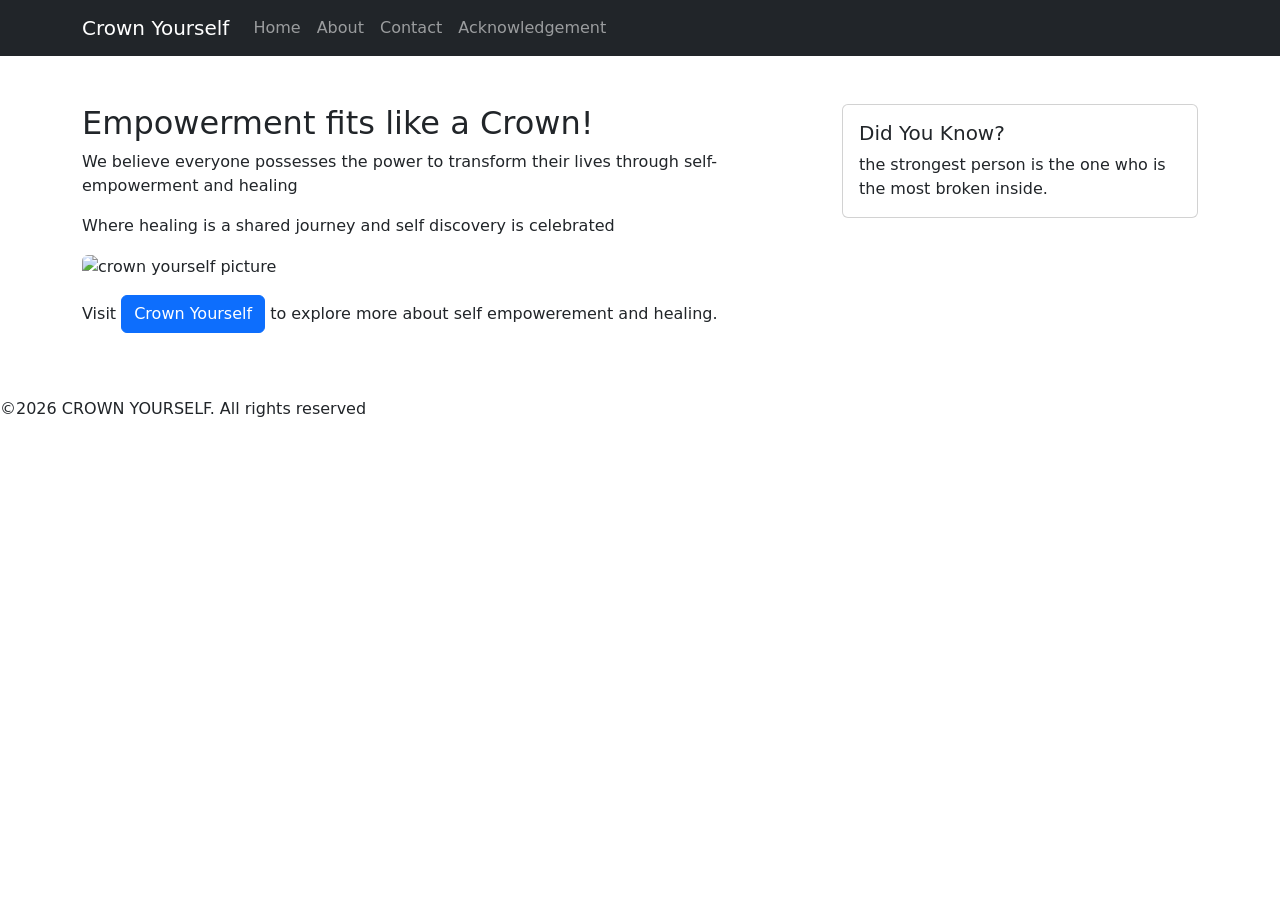
==== index.html @ c50db0bf "Update index.html" ====
<!DOCTYPE html>
<html lang="en">
<head>
    <meta charset="UTF-8">
    <meta name="viewport" content="width=device-width, initial-scale=1.0">
    <title>CROWN YOURSELF</title>
    <!-- Bootstrap CSS --> 
<link href="https://cdn.jsdelivr.net/npm/bootstrap@5.3.0/dist/css/bootstrap.min.css" rel="stylesheet"> 
    <link rel="stylesheet" href="styles.css">
</head>
<body>
    <header>
  <nav class="navbar navbar-expand-lg navbar-dark bg-dark"> 
        <div class="container"> 
            <a class="navbar-brand" href="index.html">Crown Yourself</a> 
            <button class="navbar-toggler" type="button" data-bs-toggle="collapse" data-bs-target="#navbarNav"> 
                <span class="navbar-toggler-icon"></span> 
            </button> 
            <div class="collapse navbar-collapse" id="navbarNav"> 
                <ul class="navbar-nav"> 
                    <li class="nav-item"> 
                        <a class="nav-link" href="index.html">Home</a> 
                    </li> 
                    <li class="nav-item"> 
                        <a class="nav-link" href="about.html">About</a> 
                    </li>
                    <li class="nav-item"> 
                        <a class="nav-link" href="contact.html">Contact</a> 
                    </li>    
                    <li class="nav-item">
                        <a class="nav-link" href="acknowledgement.html">Acknowledgement</a>
                    </li>
                </ul> 
            </div> 
        </div> 
    </nav> 
    </header>
    <main class="container my-5"> 
    <div class="row"> 
        <div class="col-md-8"> 
            <h2>Empowerment fits like a Crown!</h2> 
            <p>We believe everyone possesses the power to transform their lives through self-empowerment and healing</p> 
            <p>Where healing is a shared journey and self discovery is celebrated</p> 
            <img src="https://i.pinimg.com/736x/61/dd/d5/61ddd5da4b9e14bfcbb39efbd9c650fc.jpg" alt="crown yourself picture" class="img-fluid rounded"> 
            <p class="mt-3">Visit <a href="https://bl3ssing57.github.io/Blessing330-assignment/" class="btn btn-primary">Crown Yourself</a> to explore more about self empowerement and healing.</p> 
        </div> 
        <div class="col-md-4"> 
            <div class="card"> 
                <div class="card-body"> 
                    <h5 class="card-title">Did You Know?</h5> 
                    <p class="card-text">the strongest person is the one who is the most broken inside.</p> 
                </div> 
            </div> 
        </div> 
    </div>
    </main>
    <footer>
        <p>&copy;2026 CROWN YOURSELF. All rights reserved</p>
    </footer>
   <!-- Bootstrap JS and dependencies --> 
<script src="https://cdn.jsdelivr.net/npm/@popperjs/core@2.11.6/dist/umd/popper.min.js"></script> 
<script src="https://cdn.jsdelivr.net/npm/bootstrap@5.3.0/dist/js/bootstrap.min.js"></script>  
</body>       
</html>
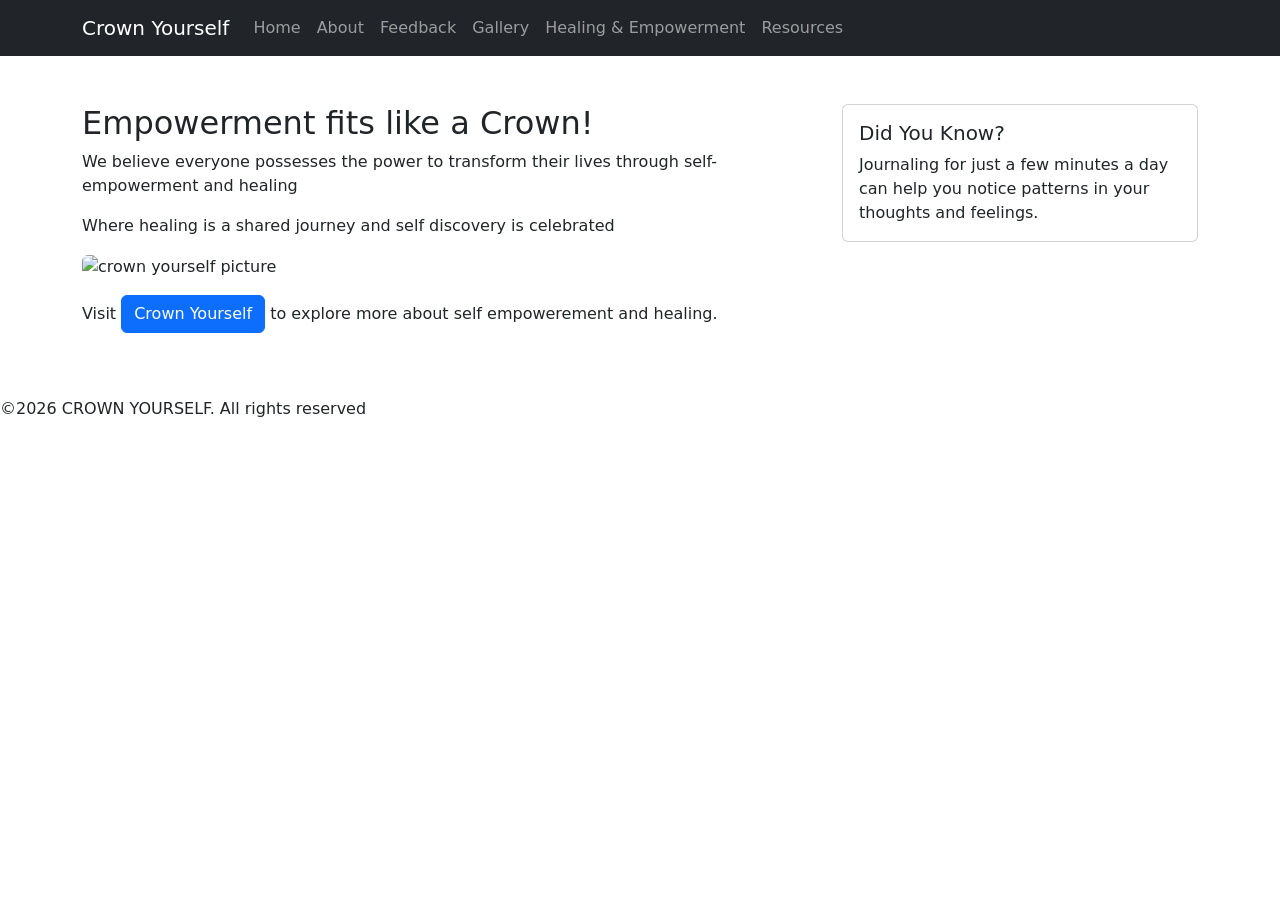
==== commit c5ebdf70: "Update index.html" ====
--- a/index.html
+++ b/index.html
@@ -22,14 +22,20 @@
                         <a class="nav-link" href="index.html">Home</a> 
                     </li> 
                     <li class="nav-item"> 
-                        <a class="nav-link" href="about.html">About</a> 
+                        <a class="nav-link" href="about us.html">About</a> 
                     </li>
                     <li class="nav-item"> 
-                        <a class="nav-link" href="contact.html">Contact</a> 
+                        <a class="nav-link" href="feedback.html">Feedback</a> 
                     </li>    
                     <li class="nav-item">
-                        <a class="nav-link" href="acknowledgement.html">Acknowledgement</a>
+                        <a class="nav-link" href="gallery.html">Gallery</a>
                     </li>
+                    <li class="nav-item">
+                        <a class="nav-link" href="healing and empowerment.html">Healing & Empowerment</a>
+                    </li>
+                   <li class="nav-item">
+                      <a class="nav-link" href=resources.html">Resources</a>
+                   </li>
                 </ul> 
             </div> 
         </div> 
@@ -42,13 +48,13 @@
             <p>We believe everyone possesses the power to transform their lives through self-empowerment and healing</p> 
             <p>Where healing is a shared journey and self discovery is celebrated</p> 
             <img src="https://i.pinimg.com/736x/61/dd/d5/61ddd5da4b9e14bfcbb39efbd9c650fc.jpg" alt="crown yourself picture" class="img-fluid rounded"> 
-            <p class="mt-3">Visit <a href="https://bl3ssing57.github.io/Blessing330-assignment/" class="btn btn-primary">Crown Yourself</a> to explore more about self empowerement and healing.</p> 
+            <p class="mt-3">Visit <a href="https://bl3ssing57.github.io/bida25-330/" class="btn btn-primary">Crown Yourself</a> to explore more about self empowerement and healing.</p> 
         </div> 
         <div class="col-md-4"> 
             <div class="card"> 
                 <div class="card-body"> 
                     <h5 class="card-title">Did You Know?</h5> 
-                    <p class="card-text">the strongest person is the one who is the most broken inside.</p> 
+                    <p class="card-text">Journaling for just a few minutes a day can help you notice patterns in your thoughts and feelings.</p> 
                 </div> 
             </div> 
         </div> 
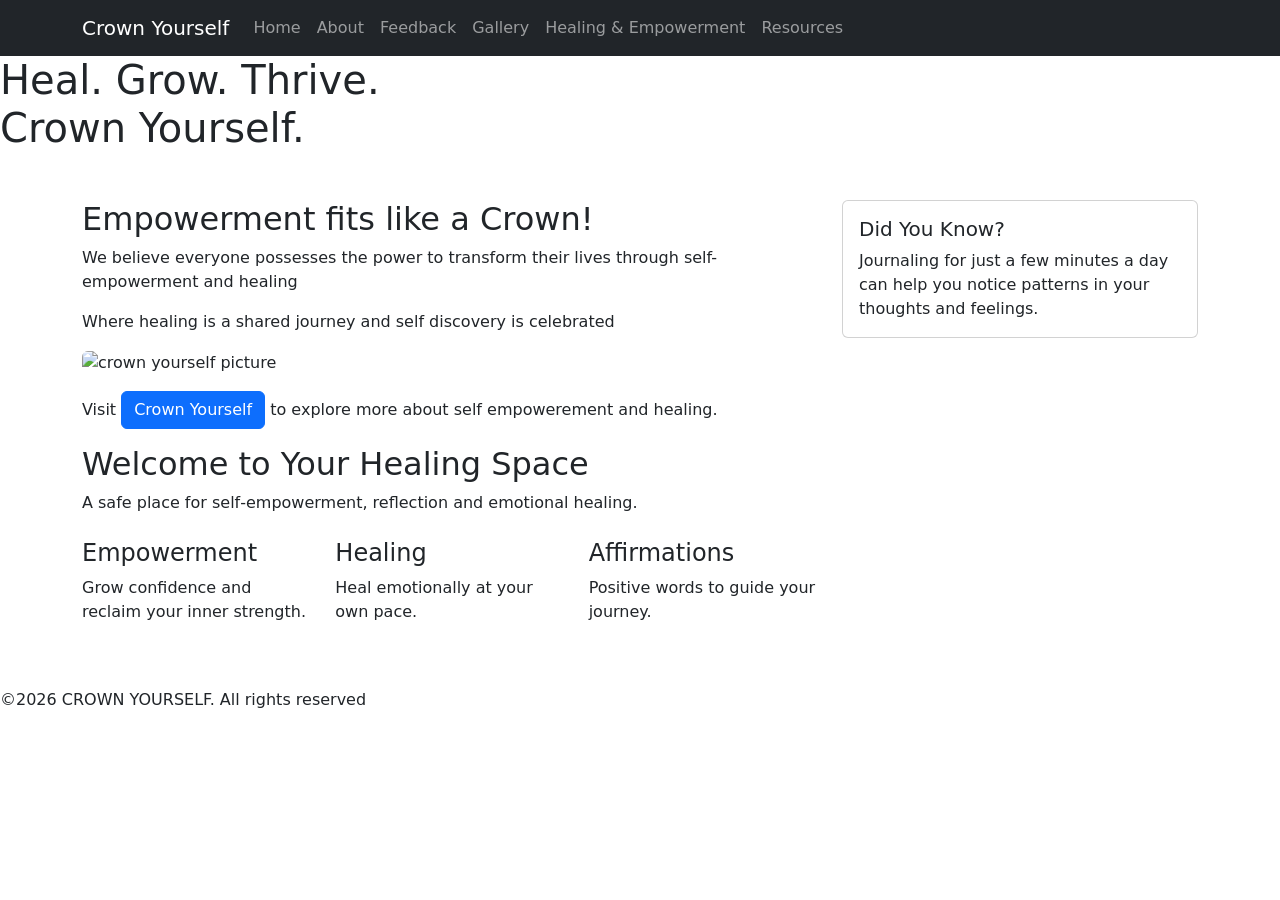
==== commit a7888f3a: "Update index.html" ====
--- a/index.html
+++ b/index.html
@@ -10,7 +10,7 @@
 </head>
 <body>
     <header>
-  <nav class="navbar navbar-expand-lg navbar-dark bg-dark"> 
+  <nav class="navbar navbar-expand-lg navbar-dark bg-dark pink"> 
         <div class="container"> 
             <a class="navbar-brand" href="index.html">Crown Yourself</a> 
             <button class="navbar-toggler" type="button" data-bs-toggle="collapse" data-bs-target="#navbarNav"> 
@@ -40,6 +40,7 @@
             </div> 
         </div> 
     </nav> 
+    <h1 class="hero-text">Heal. Grow. Thrive.<br>Crown Yourself.</h1> 
     </header>
     <main class="container my-5"> 
     <div class="row"> 
@@ -49,6 +50,23 @@
             <p>Where healing is a shared journey and self discovery is celebrated</p> 
             <img src="https://i.pinimg.com/736x/61/dd/d5/61ddd5da4b9e14bfcbb39efbd9c650fc.jpg" alt="crown yourself picture" class="img-fluid rounded"> 
             <p class="mt-3">Visit <a href="https://bl3ssing57.github.io/bida25-330/" class="btn btn-primary">Crown Yourself</a> to explore more about self empowerement and healing.</p> 
+            <h2 class="section-title">Welcome to Your Healing Space</h2>
+    <p>A safe place for self‑empowerment, reflection and emotional healing.</p>
+
+    <div class="row mt-4">
+        <div class="col-md-4 box">
+            <h4>Empowerment</h4>
+            <p>Grow confidence and reclaim your inner strength.</p>
+        </div>
+        <div class="col-md-4 box">
+            <h4>Healing</h4>
+            <p>Heal emotionally at your own pace.</p>
+        </div>
+        <div class="col-md-4 box">
+            <h4>Affirmations</h4>
+            <p>Positive words to guide your journey.</p>
+        </div>
+    </div> 
         </div> 
         <div class="col-md-4"> 
             <div class="card"> 
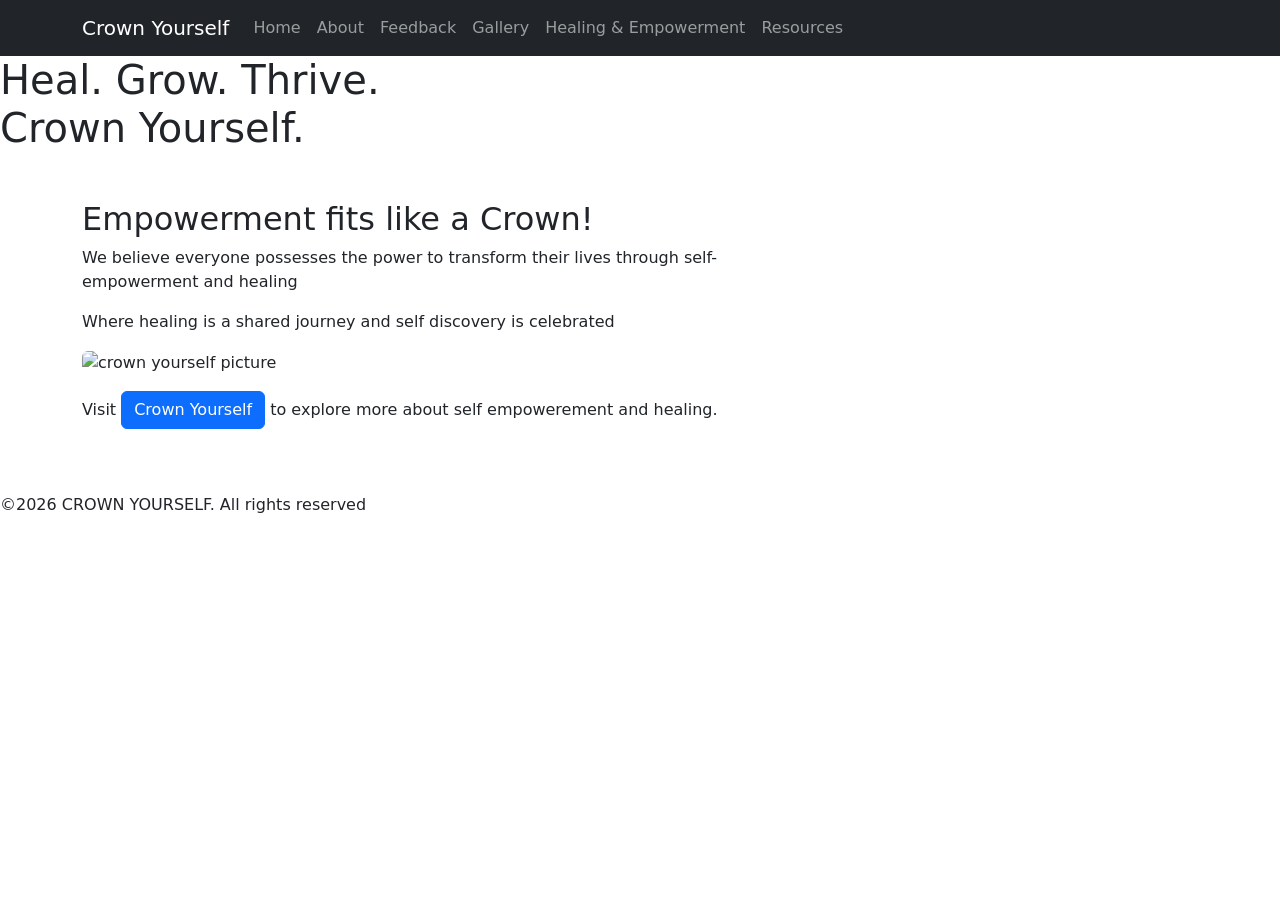
==== commit dc7bfd02: "Remove unnecessary HTML escape characters" ====
--- a/index.html
+++ b/index.html
@@ -50,29 +50,6 @@
             <p>Where healing is a shared journey and self discovery is celebrated</p> 
             <img src="https://i.pinimg.com/736x/61/dd/d5/61ddd5da4b9e14bfcbb39efbd9c650fc.jpg" alt="crown yourself picture" class="img-fluid rounded"> 
             <p class="mt-3">Visit <a href="https://bl3ssing57.github.io/bida25-330/" class="btn btn-primary">Crown Yourself</a> to explore more about self empowerement and healing.</p> 
-            <h2 class="section-title">Welcome to Your Healing Space</h2>
-    <p>A safe place for self‑empowerment, reflection and emotional healing.</p>
-
-    <div class="row mt-4">
-        <div class="col-md-4 box">
-            <h4>Empowerment</h4>
-            <p>Grow confidence and reclaim your inner strength.</p>
-        </div>
-        <div class="col-md-4 box">
-            <h4>Healing</h4>
-            <p>Heal emotionally at your own pace.</p>
-        </div>
-        <div class="col-md-4 box">
-            <h4>Affirmations</h4>
-            <p>Positive words to guide your journey.</p>
-        </div>
-    </div> 
-        </div> 
-        <div class="col-md-4"> 
-            <div class="card"> 
-                <div class="card-body"> 
-                    <h5 class="card-title">Did You Know?</h5> 
-                    <p class="card-text">Journaling for just a few minutes a day can help you notice patterns in your thoughts and feelings.</p> 
                 </div> 
             </div> 
         </div> 
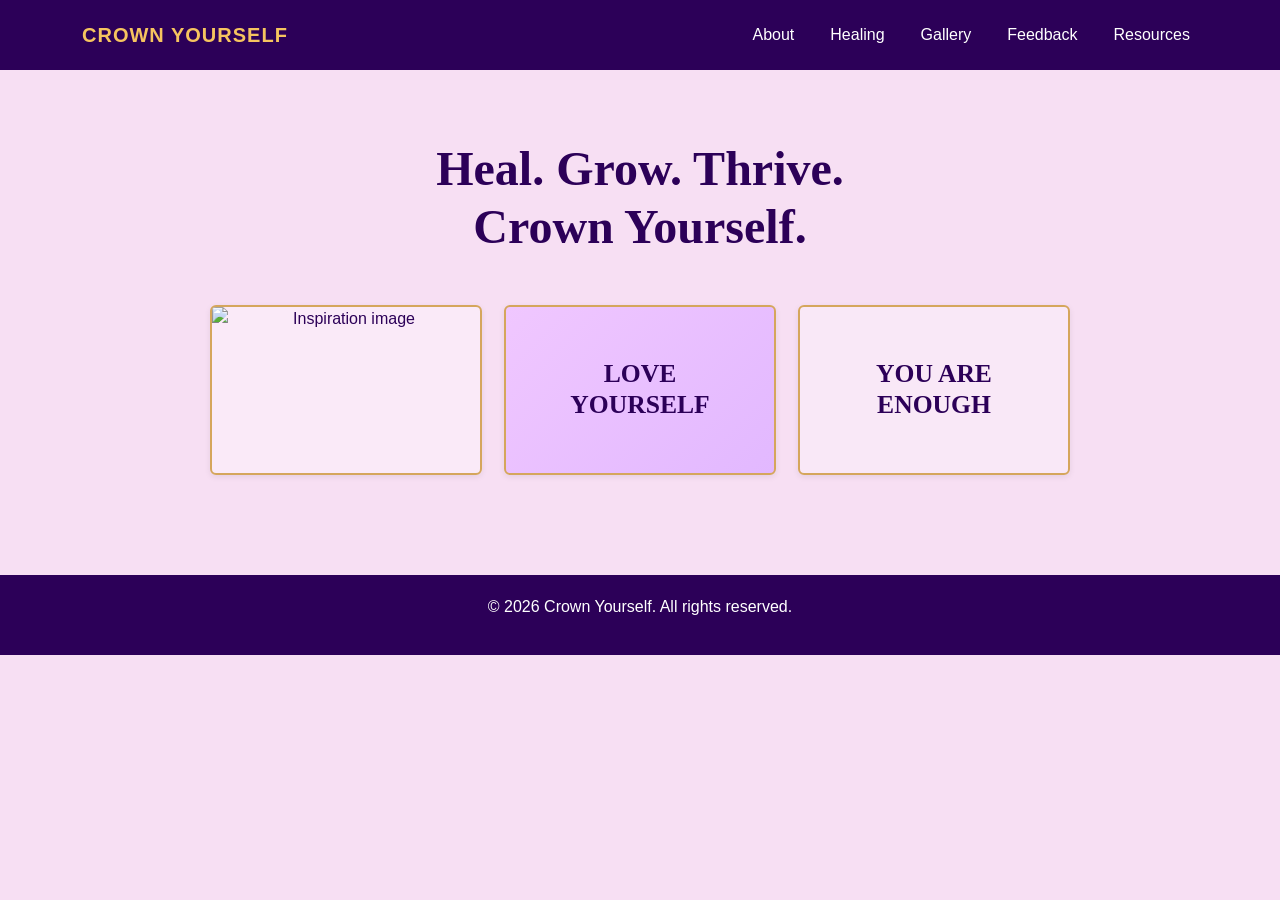
==== commit 3f9d71c9: "Refactor index.html with new Bootstrap and styles Updated Bootstrap version and added custom styles " ====
--- a/index.html
+++ b/index.html
@@ -4,62 +4,140 @@
     <meta charset="UTF-8">
     <meta name="viewport" content="width=device-width, initial-scale=1.0">
     <title>CROWN YOURSELF</title>
-    <!-- Bootstrap CSS --> 
-<link href="https://cdn.jsdelivr.net/npm/bootstrap@5.3.0/dist/css/bootstrap.min.css" rel="stylesheet"> 
+    <link href="https://cdn.jsdelivr.net/npm/bootstrap@5.3.3/dist/css/bootstrap.min.css" rel="stylesheet">
     <link rel="stylesheet" href="styles.css">
+    <style>
+        body {
+            margin: 0;
+            font-family: Arial, sans-serif;
+            background: #f7dff3;
+        }
+        .navbar-custom {
+            background: #2c0058;
+            padding: 15px 0;
+        }
+        .navbar-brand {
+            color: #f6c45f !important;
+            font-weight: bold;
+            letter-spacing: 1px;
+        }
+        .nav-link {
+            color: #fff !important;
+            margin-left: 20px;
+        }
+        .nav-link:hover {
+            color: #f6c45f !important;
+        }
+        .hero-section {
+            padding: 70px 0 60px;
+            text-align: center;
+        }
+        .hero-section h1 {
+            font-family: Georgia, serif;
+            color: #2c0058;
+            font-size: 3rem;
+            font-weight: bold;
+            margin-bottom: 50px;
+        }
+        .hero-grid {
+            display: grid;
+            grid-template-columns: repeat(auto-fit, minmax(220px, 1fr));
+            gap: 22px;
+            max-width: 900px;
+            margin: 0 auto;
+            padding: 0 20px;
+        }
+        .hero-card {
+            border: 2px solid #d5a65c;
+            border-radius: 6px;
+            overflow: hidden;
+            background: rgba(255,255,255,0.35);
+            box-shadow: 0 2px 6px rgba(0,0,0,0.08);
+            min-height: 170px;
+            display: flex;
+            align-items: center;
+            justify-content: center;
+            text-decoration: none;
+            color: #2c0058;
+            transition: transform 0.25s ease, box-shadow 0.25s ease;
+        }
+        .hero-card:hover {
+            transform: translateY(-5px);
+            box-shadow: 0 10px 25px rgba(0,0,0,0.16);
+        }
+        .hero-card.image-card img {
+            width: 100%;
+            height: 100%;
+            object-fit: cover;
+            display: block;
+        }
+        .hero-card.text-card {
+            font-family: Georgia, serif;
+            font-size: 1.6rem;
+            font-weight: bold;
+            text-align: center;
+            padding: 20px;
+            background: rgba(255,255,255,0.28);
+        }
+        .hero-card.text-card .text-wrap {
+            line-height: 1.2;
+        }
+        .hero-card.purple-bg {
+            background: linear-gradient(135deg, #f0c7ff, #e2b8ff);
+        }
+        footer {
+            background: #2c0058;
+            color: white;
+            text-align: center;
+            padding: 20px 0;
+            margin-top: 40px;
+        }
+    </style>
 </head>
 <body>
     <header>
-  <nav class="navbar navbar-expand-lg navbar-dark bg-dark pink"> 
-        <div class="container"> 
-            <a class="navbar-brand" href="index.html">Crown Yourself</a> 
-            <button class="navbar-toggler" type="button" data-bs-toggle="collapse" data-bs-target="#navbarNav"> 
-                <span class="navbar-toggler-icon"></span> 
-            </button> 
-            <div class="collapse navbar-collapse" id="navbarNav"> 
-                <ul class="navbar-nav"> 
-                    <li class="nav-item"> 
-                        <a class="nav-link" href="index.html">Home</a> 
-                    </li> 
-                    <li class="nav-item"> 
-                        <a class="nav-link" href="about us.html">About</a> 
-                    </li>
-                    <li class="nav-item"> 
-                        <a class="nav-link" href="feedback.html">Feedback</a> 
-                    </li>    
-                    <li class="nav-item">
-                        <a class="nav-link" href="gallery.html">Gallery</a>
-                    </li>
-                    <li class="nav-item">
-                        <a class="nav-link" href="healing and empowerment.html">Healing & Empowerment</a>
-                    </li>
-                   <li class="nav-item">
-                      <a class="nav-link" href=resources.html">Resources</a>
-                   </li>
-                </ul> 
-            </div> 
-        </div> 
-    </nav> 
-    <h1 class="hero-text">Heal. Grow. Thrive.<br>Crown Yourself.</h1> 
+        <nav class="navbar navbar-expand-lg navbar-custom">
+            <div class="container">
+                <a class="navbar-brand" href="index.html">CROWN YOURSELF</a>
+                <button class="navbar-toggler bg-light" type="button" data-bs-toggle="collapse" data-bs-target="#navbarNav">
+                    <span class="navbar-toggler-icon"></span>
+                </button>
+                <div class="collapse navbar-collapse justify-content-end" id="navbarNav">
+                    <ul class="navbar-nav">
+                        <li class="nav-item"><a class="nav-link" href="about us.html">About</a></li>
+                        <li class="nav-item"><a class="nav-link" href="healing and empowerment.html">Healing</a></li>
+                        <li class="nav-item"><a class="nav-link" href="gallery.html">Gallery</a></li>
+                        <li class="nav-item"><a class="nav-link" href="feedback.html">Feedback</a></li>
+                        <li class="nav-item"><a class="nav-link" href="resources.html">Resources</a></li>
+                    </ul>
+                </div>
+            </div>
+        </nav>
     </header>
-    <main class="container my-5"> 
-    <div class="row"> 
-        <div class="col-md-8"> 
-            <h2>Empowerment fits like a Crown!</h2> 
-            <p>We believe everyone possesses the power to transform their lives through self-empowerment and healing</p> 
-            <p>Where healing is a shared journey and self discovery is celebrated</p> 
-            <img src="https://i.pinimg.com/736x/61/dd/d5/61ddd5da4b9e14bfcbb39efbd9c650fc.jpg" alt="crown yourself picture" class="img-fluid rounded"> 
-            <p class="mt-3">Visit <a href="https://bl3ssing57.github.io/bida25-330/" class="btn btn-primary">Crown Yourself</a> to explore more about self empowerement and healing.</p> 
-                </div> 
-            </div> 
-        </div> 
-    </div>
+
+    <main>
+        <section class="hero-section">
+            <div class="container">
+                <h1>Heal. Grow. Thrive.<br>Crown Yourself.</h1>
+                <div class="hero-grid">
+                    <a class="hero-card image-card" href="gallery.html">
+                        <img src="1000560131.jpg" alt="Inspiration image">
+                    </a>
+                    <a class="hero-card text-card purple-bg" href="about us.html">
+                        <div class="text-wrap">LOVE<br>YOURSELF</div>
+                    </a>
+                    <a class="hero-card text-card" href="healing and empowerment.html">
+                        <div class="text-wrap">YOU ARE<br>ENOUGH</div>
+                    </a>
+                </div>
+            </div>
+        </section>
     </main>
+
     <footer>
-        <p>&copy;2026 CROWN YOURSELF. All rights reserved</p>
+        <p>&copy; 2026 Crown Yourself. All rights reserved.</p>
     </footer>
-   <!-- Bootstrap JS and dependencies --> 
-<script src="https://cdn.jsdelivr.net/npm/@popperjs/core@2.11.6/dist/umd/popper.min.js"></script> 
-<script src="https://cdn.jsdelivr.net/npm/bootstrap@5.3.0/dist/js/bootstrap.min.js"></script>  
-</body>       
+
+    <script src="https://cdn.jsdelivr.net/npm/bootstrap@5.3.3/dist/js/bootstrap.bundle.min.js"></script>
+</body>
 </html>
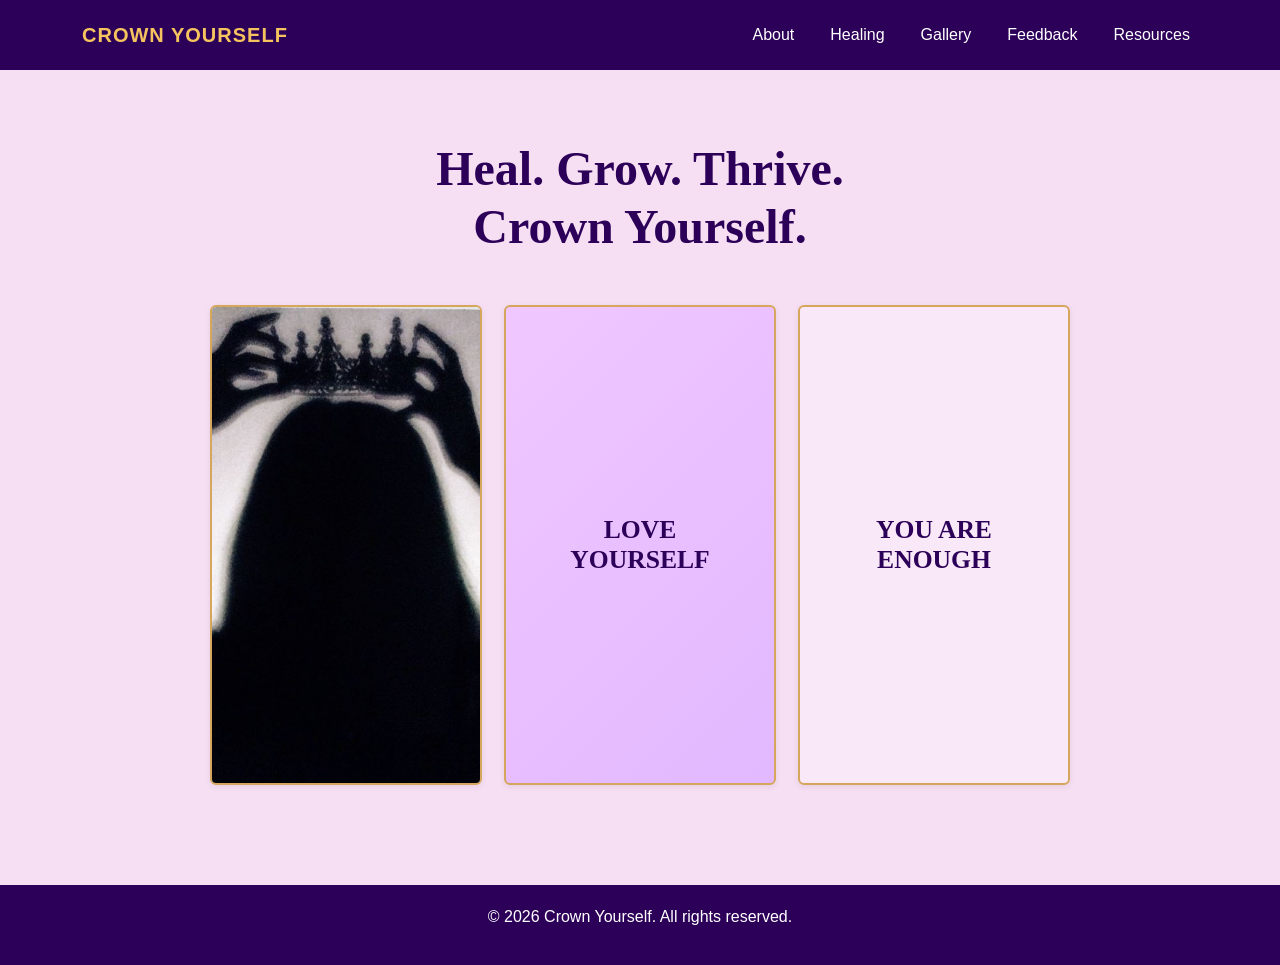
==== commit 156bea43: "Change hero card image source Updated image source in hero card from '1000560131.jpg' to 'c790b94f04" ====
--- a/index.html
+++ b/index.html
@@ -121,7 +121,7 @@
                 <h1>Heal. Grow. Thrive.<br>Crown Yourself.</h1>
                 <div class="hero-grid">
                     <a class="hero-card image-card" href="gallery.html">
-                        <img src="1000560131.jpg" alt="Inspiration image">
+                        <img src="c790b94f04b8dffda36b8c6bb7cda19c.jpg" alt="Inspiration image">
                     </a>
                     <a class="hero-card text-card purple-bg" href="about us.html">
                         <div class="text-wrap">LOVE<br>YOURSELF</div>
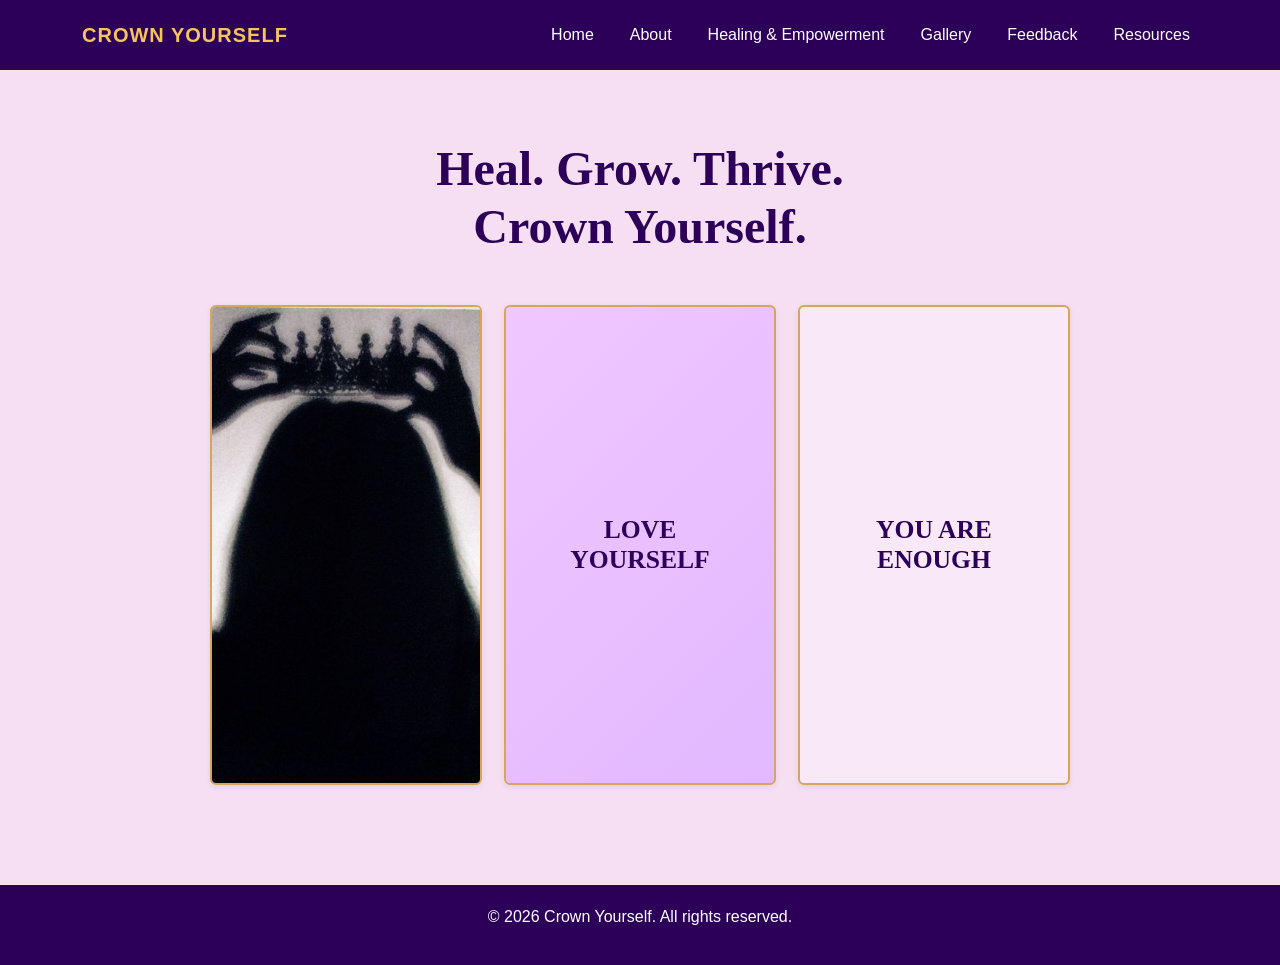
==== commit 0314e2be: "Fix HTML formatting and update navbar links" ====
--- a/index.html
+++ b/index.html
@@ -104,8 +104,9 @@
                 </button>
                 <div class="collapse navbar-collapse justify-content-end" id="navbarNav">
                     <ul class="navbar-nav">
-                        <li class="nav-item"><a class="nav-link" href="about us.html">About</a></li>
-                        <li class="nav-item"><a class="nav-link" href="healing and empowerment.html">Healing</a></li>
+                        <li class="nav-item"><a class="nav-link" href="index.html">Home</a></li>
+                        <li class="nav-item"><a class="nav-link" href="about us.html">About</a><li>
+                        <li class="nav-item"><a class="nav-link" href="healing and empowerment.html">Healing & Empowerment</a></li>
                         <li class="nav-item"><a class="nav-link" href="gallery.html">Gallery</a></li>
                         <li class="nav-item"><a class="nav-link" href="feedback.html">Feedback</a></li>
                         <li class="nav-item"><a class="nav-link" href="resources.html">Resources</a></li>
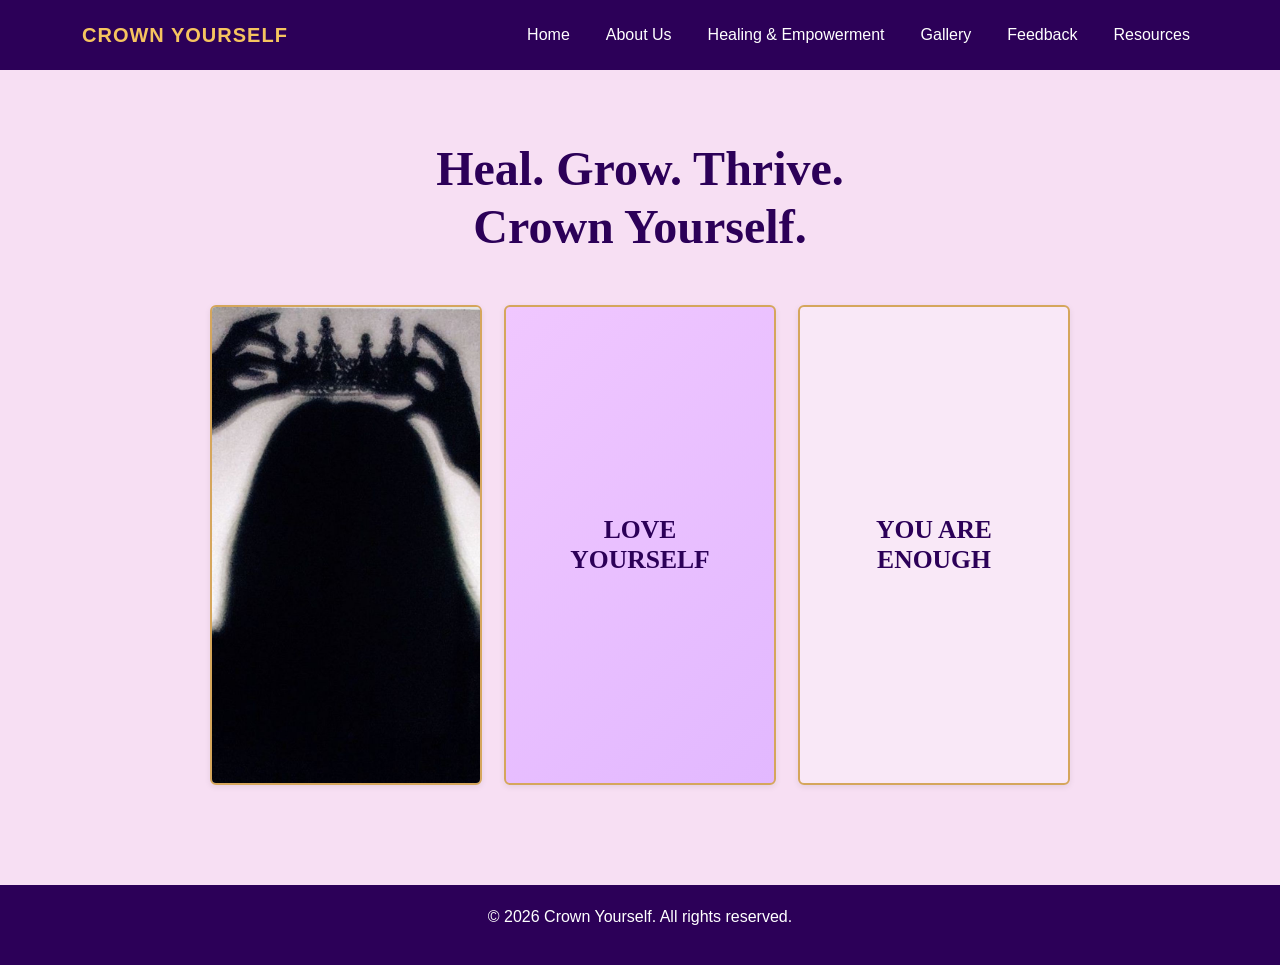
==== commit a6fb6571: "Fix HTML encoding issues in index.html" ====
--- a/index.html
+++ b/index.html
@@ -105,7 +105,7 @@
                 <div class="collapse navbar-collapse justify-content-end" id="navbarNav">
                     <ul class="navbar-nav">
                         <li class="nav-item"><a class="nav-link" href="index.html">Home</a></li>
-                        <li class="nav-item"><a class="nav-link" href="about us.html">About</a><li>
+                        <li class="nav-item"><a class="nav-link" href="about us.html">About Us</a><li>
                         <li class="nav-item"><a class="nav-link" href="healing and empowerment.html">Healing & Empowerment</a></li>
                         <li class="nav-item"><a class="nav-link" href="gallery.html">Gallery</a></li>
                         <li class="nav-item"><a class="nav-link" href="feedback.html">Feedback</a></li>
